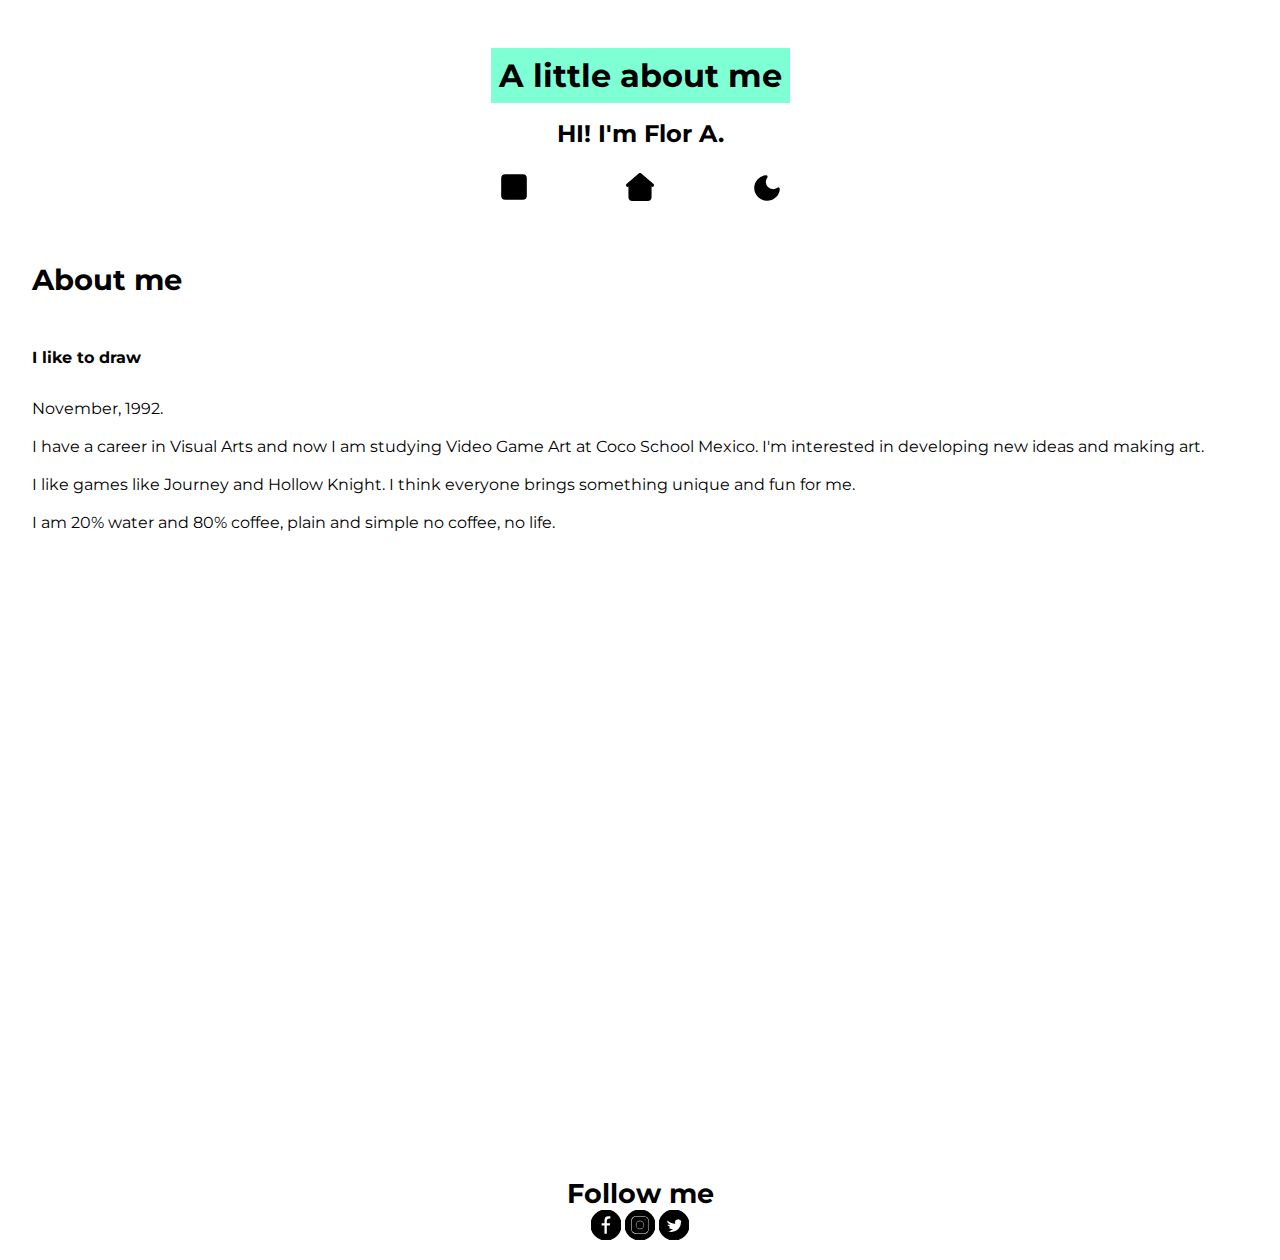
==== about.html @ a88bad45 "Estructura de Portafolio" ====
<!DOCTYPE html>
<html lang="en">
    <head>
        <meta charset="UTF-8"> 
        <link href="https://fonts.googleapis.com/css2?family=Montserrat&display=swap" rel="stylesheet">
        <title> 
          AnotherBlog
        </title> 
        <script src="dark-mode.js"></script>
        <link rel="stylesheet" href="style.css">
    </head>

    <body id= "app">
        <header id="header">
                <div class="wrapper">
                    <span>
                        <h1 id="name">
                            A little about me 
                       </h1>
                        <h2 id="tag">
                            HI! I'm Flor A.
                        </h2>
                    </span>
                </div>
                <div class="links-other">
                    <span class="links-pages">
                        <a href="art.html" alt="Projects"><svg xmlns="http://www.w3.org/2000/svg" width="30" height="30" viewBox="0 0 24 24" fill="none" stroke="#000000" stroke-width="2.5" stroke-linecap="round" stroke-linejoin="round"><rect x="3" y="3" width="18" height="18" rx="2"/><circle cx="8.5" cy="8.5" r="1.5"/><path d="M20.4 14.5L16 10 4 20"/></svg></a>
                        <a href="index.html"><svg xmlns="http://www.w3.org/2000/svg" width="30" height="30" viewBox="0 0 24 24" fill="none" stroke="#000000" stroke-width="2.5" stroke-linecap="round" stroke-linejoin="round"><path d="M20 9v11a2 2 0 0 1-2 2H6a2 2 0 0 1-2-2V9"/><path d="M9 22V12h6v10M2 10.6L12 2l10 8.6"/></svg></a>
                        <button id="dark-mode">
                            <svg xmlns="http://www.w3.org/2000/svg" width="30" height="30" viewBox="0 0 24 24" fill="none" stroke="#000000" stroke-width="2.5" stroke-linecap="round" stroke-linejoin="round"><path d="M21 12.79A9 9 0 1 1 11.21 3 7 7 0 0 0 21 12.79z"></path></svg>
                        </button>
                    </span>
                </div>
        </header>
        
        <main>       
            <section>
                <div id="container">
                    <span class="portfolio-box">
                        <h3 class="portfolio-tittle"> About me</h3>
                    </br>
                    <h4>I like to draw</h4>
                        <p class="portfolio-text">
                            November, 1992.                    
                    <br/>        
                    <br/> 
                            I have a career in Visual Arts and now I am studying Video Game Art at Coco School Mexico.
                            I'm interested in developing new ideas and making art.  
                    <br/>
                    <br/>
                            I like games like Journey and Hollow Knight. I think everyone brings something unique and fun for me.                       
                    <br/> 
                    <br/>       
                            I am 20% water and 80% coffee, plain and simple no coffee, no life.

                        </p>
                    </span>
                </div>          
        </main>

        <footer  id="footer">
            <div class= "wrapper">
                <h3 class="sm-tittle">Follow me</h3>
                <span class="social-media">
                    <a rel="noopener noreferrer" href="https://www.facebook.com/FlorAthalaG/" target="_blank">
                        <svg xmlns="http://www.w3.org/2000/svg" width="30" height="30" viewBox="0 0 24 24" fill="#000"><path d="M12 0c6.627 0 12 5.373 12 12s-5.373 12-12 12S0 18.627 0 12 5.373 0 12 0zm4 7.278V4.5h-2.286c-2.1 0-3.428 1.6-3.428 3.889v1.667H8v2.777h2.286V19.5h2.857v-6.667h2.286L16 10.056h-2.857V8.944c0-1.11.572-1.666 1.714-1.666H16z"/></svg>                    </a>
                    <a rel="noopener noreferrer" href="https://www.instagram.com/flower_a/" target="_blank">
                        <svg xmlns="http://www.w3.org/2000/svg" width="30" height="30" viewBox="0 0 24 24" fill="#000"><path d="M12 0c6.6274 0 12 5.3726 12 12s-5.3726 12-12 12S0 18.6274 0 12 5.3726 0 12 0zm3.115 4.5h-6.23c-2.5536 0-4.281 1.6524-4.3805 4.1552L4.5 8.8851v6.1996c0 1.3004.4234 2.4193 1.2702 3.2359.7582.73 1.751 1.1212 2.8818 1.1734l.2633.006h6.1694c1.3004 0 2.389-.4234 3.1754-1.1794.762-.734 1.1817-1.7576 1.2343-2.948l.0056-.2577V8.8851c0-1.2702-.4234-2.3589-1.2097-3.1452-.7338-.762-1.7575-1.1817-2.9234-1.2343l-.252-.0056zM8.9152 5.8911h6.2299c.9072 0 1.6633.2722 2.2076.8166.4713.499.7647 1.1758.8103 1.9607l.0063.2167v6.2298c0 .9375-.3327 1.6936-.877 2.2077-.499.4713-1.176.7392-1.984.7806l-.2237.0057H8.9153c-.9072 0-1.6633-.2722-2.2076-.7863-.499-.499-.7693-1.1759-.8109-2.0073l-.0057-.2306V8.885c0-.9073.2722-1.6633.8166-2.2077.4712-.4713 1.1712-.7392 1.9834-.7806l.2242-.0057h6.2299-6.2299zM12 8.0988c-2.117 0-3.871 1.7238-3.871 3.871A3.8591 3.8591 0 0 0 12 15.8408c2.1472 0 3.871-1.7541 3.871-3.871 0-2.117-1.754-3.871-3.871-3.871zm0 1.3911c1.3609 0 2.4798 1.119 2.4798 2.4799 0 1.3608-1.119 2.4798-2.4798 2.4798-1.3609 0-2.4798-1.119-2.4798-2.4798 0-1.361 1.119-2.4799 2.4798-2.4799zm4.0222-2.3589a.877.877 0 1 0 0 1.754.877.877 0 0 0 0-1.754z"/></svg>                    </a>
                    <a rel="noopener noreferrer" href="https://twitter.com/AthalaGt" target="_blank">
                        <svg xmlns="http://www.w3.org/2000/svg" width="30" height="30" viewBox="0 0 24 24" fill="#000"><path d="M12 0c6.627 0 12 5.373 12 12s-5.373 12-12 12S0 18.627 0 12 5.373 0 12 0zm3.193 7c-1.586 0-2.872 1.243-2.872 2.777 0 .217.025.43.074.633a8.251 8.251 0 0 1-5.92-2.902c-.247.41-.389.887-.389 1.397 0 .963.507 1.813 1.278 2.311a2.94 2.94 0 0 1-1.301-.348v.036c0 1.345.99 2.467 2.304 2.723a2.98 2.98 0 0 1-1.298.047c.366 1.103 1.427 1.906 2.683 1.928a5.889 5.889 0 0 1-3.567 1.19c-.231 0-.46-.014-.685-.04A8.332 8.332 0 0 0 9.903 18c5.283 0 8.172-4.231 8.172-7.901 0-.12-.002-.24-.008-.36A5.714 5.714 0 0 0 19.5 8.302a5.869 5.869 0 0 1-1.65.437 2.8 2.8 0 0 0 1.263-1.536 5.87 5.87 0 0 1-1.824.674A2.915 2.915 0 0 0 15.193 7z"/></svg>                    </a>
                </span>
            </div>
        </footer>
        
    </body>
</html>
---- style.css ----
* {
    box-sizing: border-box;
    padding: 0px;
    margin: 0px;
  }
  
  :root {
    --mar-01: 8px;
    --mar-02: 16px;
    --mar-03: 32px;
  
    --bor-01: 2px;
  
    --c-01: black;
    --c-02: white;
  
    --bg-02: aquamarine;
  }
  
  body.-dark {
    --c-01: rgb(255, 255, 255);
    --c-02: black;
  
    --bg-02: rgb(139, 46, 97);
  }
  
  body {
    padding: var(--mar-02);

    display: flex;
    flex-flow: column;
    justify-content: center;
    align-items: center;

    min-height: 140vh;
  
    font-family: "Montserrat", sans-serif;
  
    background-color: var(--c-02);
  }
  
a{
  text-decoration-line: none;
  color: currentColor;
}  

svg{
  fill: black;
  stroke: black;
}

.-dark svg {
    fill: white;
    stroke: white;
}

  main {
    display: block;
    width: 100%;

    Flex-grow: 1;
  }
  
  header {
    padding: var(--mar-01);
    margin: var(--mar-02);
  }
  
  #name {
    padding: var(--mar-01);
    margin: var(--mar-01);
  
    background-color: var(--bg-02);
  
    font-weight: bolder;
    color: var(--c-01);
  }
  
  #tag {
    padding: var(--mar-01);
    margin: var(--mar-01);

    display: flex;
    justify-content: center;
    align-items: center;
  
    color: var(--c-01);
  }
  
  .links-p {
    padding: var(--mar-01);
    margin: var(--mar-02);

    justify-content: space-between;  
    
    color: var(--c-01);
    font-weight: bolder;
    font-size: 40pt;
  }

  .links-pages{
    padding: var(--mar-01);
    margin: var(--mar-01);

    display: flex;
    justify-content: space-between; 
    align-items: center; 
    
    color: var(--c-01);
  }
  
  button {
    justify-content: space-between;
    align-items: center;
    
    border: none;
  
    background-color: var(--c-02);
    color: var(--bg-01);
  }
  
  button:hover {
    background-color: var(--bg-02);
    border: none;
  }
  
  .portfolio-menu {
    padding: var(--mar-02);
  
    color: var(--c-01);

    display: flex;
    flex-flow: column;
    justify-content: center;
    align-items: center;
  }

  h4{
    padding: var(--mar-02);
    display: flex;
  }

  .portfolio-tittle-projects{
    display: flex;
    flex-flow: column;
    justify-content: center;  
    align-items: center;

    font-size: 22pt;
    font-weight: bold;
  
    color: var(--c-01);
  }

  .portfolio-projects{
    padding: var(--mar-01);
    margin: var(--mar-03);

    display: flex;
    flex-flow: column;
    justify-content: center;  
    align-items: center;
    
    color: var(--c-01);
    font-weight: lighter;
    font-size: 20pt;
  }
  
  .portfolio-tittle {
    padding: var(--mar-02);
  
    justify-content: center;
  
    font-size: 22pt;
    font-weight: bold;
  
    color: var(--c-01);
  }
  
  .portfolio-text {
    padding: var(--mar-02);
  
    text-align: justify;
  
    color: var(--c-01);
  
    justify-content: center;
    align-items: center;
  
    color: var(--c-01);
  }
  
  .gallery{
    position: relative;
    background: none;

    justify-content: center;
  }

  .slide{
    position: absolute;
    top: 0;
    left: 0;
    width: 100%;
    height: 500px;
    display: block;
    background: none;
    opacity: 1;
    transition: 0.2s ease all;
  }

  .slide-hide{
    position: absolute;
    top: 0;
    left: 0;
    width: 100%;
    height: 500px;
    display: block;
    background: none;
    opacity: 0;
    transition: 0.2s ease all;
  }

  img{
    display: block;
    width: 100%;
    height: 100%;
    object-fit: cover;
    height: auto;
  }

  .social-media {
    padding: var(--mar-01);
    margin: var(--mar-02);

    
    justify-content: space-between;
    align-items: center;
  }

  h3.sm-tittle {
    color: var(--c-01);
        
    font-size: 20pt;
    font-size: bolder;

    justify-content: center;
    align-items: center;
  }
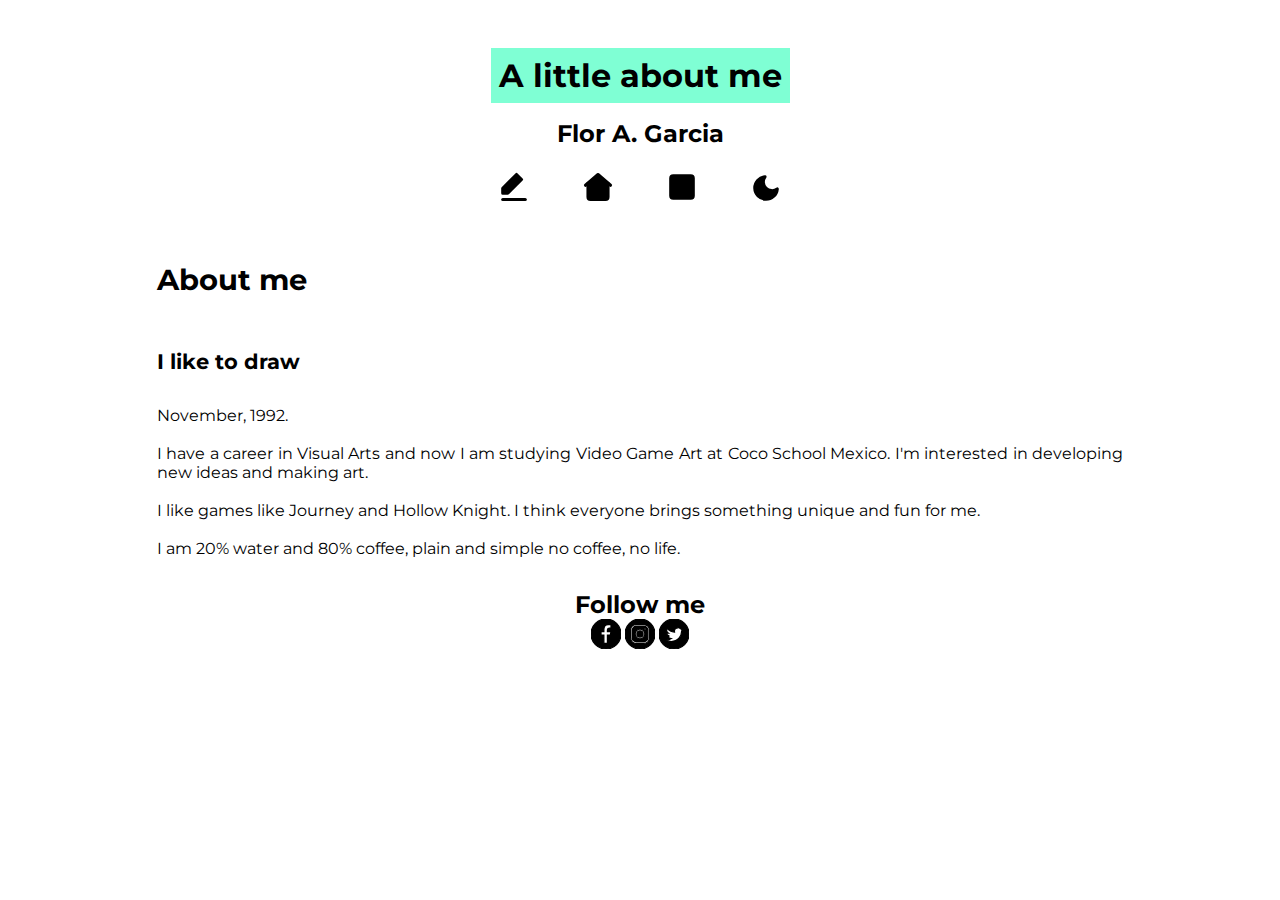
==== commit d59a7763: "Add files via upload" ====
--- a/about.html
+++ b/about.html
@@ -4,34 +4,43 @@
         <meta charset="UTF-8"> 
         <link href="https://fonts.googleapis.com/css2?family=Montserrat&display=swap" rel="stylesheet">
         <title> 
-          AnotherBlog
+           About
         </title> 
         <script src="dark-mode.js"></script>
+        <script src="local.js"></script>
+
         <link rel="stylesheet" href="style.css">
     </head>
 
     <body id= "app">
         <header id="header">
-                <div class="wrapper">
-                    <span>
-                        <h1 id="name">
-                            A little about me 
-                       </h1>
-                        <h2 id="tag">
-                            HI! I'm Flor A.
-                        </h2>
-                    </span>
+            <div class="wrapper">
+              <span>
+                <h1 id="name">
+                  A little about me 
+                </h1>
+                <h2 id="tag">
+                  Flor A. Garcia
+                </h2>
+              </span>
+            </div>
+              <div class="links-other">
+                  <span class="links-pages">
+                    <a href="about.html">
+                      <svg xmlns="http://www.w3.org/2000/svg" width="30" height="30" viewBox="0 0 24 24" fill="none" stroke="#000000" stroke-width="2.5" stroke-linecap="round" stroke-linejoin="round"><polygon points="14 2 18 6 7 17 3 17 3 13 14 2"></polygon><line x1="3" y1="22" x2="21" y2="22"></line></svg>
+                    </a>
+                    <a href="index.html">
+                      <svg xmlns="http://www.w3.org/2000/svg" width="30" height="30" viewBox="0 0 24 24" fill="none" stroke="#000000" stroke-width="2.5" stroke-linecap="round" stroke-linejoin="round"><path d="M20 9v11a2 2 0 0 1-2 2H6a2 2 0 0 1-2-2V9"/><path d="M9 22V12h6v10M2 10.6L12 2l10 8.6"/></svg>
+                    </a>
+                    <a href="art.html">
+                        <svg xmlns="http://www.w3.org/2000/svg" width="30" height="30" viewBox="0 0 24 24" fill="none" stroke="#000000" stroke-width="2.5" stroke-linecap="round" stroke-linejoin="round"><rect x="3" y="3" width="18" height="18" rx="2"/><circle cx="8.5" cy="8.5" r="1.5"/><path d="M20.4 14.5L16 10 4 20"/></svg>
+                    </a>
+                      <button id="dark-mode">
+                      <svg xmlns="http://www.w3.org/2000/svg" width="30" height="30" viewBox="0 0 24 24" fill="none" stroke="#000000" stroke-width="2.5" stroke-linecap="round" stroke-linejoin="round"><path d="M21 12.79A9 9 0 1 1 11.21 3 7 7 0 0 0 21 12.79z"></path></svg>
+                    </button>
+                  </span>
                 </div>
-                <div class="links-other">
-                    <span class="links-pages">
-                        <a href="art.html" alt="Projects"><svg xmlns="http://www.w3.org/2000/svg" width="30" height="30" viewBox="0 0 24 24" fill="none" stroke="#000000" stroke-width="2.5" stroke-linecap="round" stroke-linejoin="round"><rect x="3" y="3" width="18" height="18" rx="2"/><circle cx="8.5" cy="8.5" r="1.5"/><path d="M20.4 14.5L16 10 4 20"/></svg></a>
-                        <a href="index.html"><svg xmlns="http://www.w3.org/2000/svg" width="30" height="30" viewBox="0 0 24 24" fill="none" stroke="#000000" stroke-width="2.5" stroke-linecap="round" stroke-linejoin="round"><path d="M20 9v11a2 2 0 0 1-2 2H6a2 2 0 0 1-2-2V9"/><path d="M9 22V12h6v10M2 10.6L12 2l10 8.6"/></svg></a>
-                        <button id="dark-mode">
-                            <svg xmlns="http://www.w3.org/2000/svg" width="30" height="30" viewBox="0 0 24 24" fill="none" stroke="#000000" stroke-width="2.5" stroke-linecap="round" stroke-linejoin="round"><path d="M21 12.79A9 9 0 1 1 11.21 3 7 7 0 0 0 21 12.79z"></path></svg>
-                        </button>
-                    </span>
-                </div>
-        </header>
+          </header>
         
         <main>       
             <section>
@@ -52,7 +61,6 @@
                     <br/> 
                     <br/>       
                             I am 20% water and 80% coffee, plain and simple no coffee, no life.
-
                         </p>
                     </span>
                 </div>          
--- a/style.css
+++ b/style.css
@@ -32,7 +32,7 @@
     justify-content: center;
     align-items: center;
 
-    min-height: 140vh;
+    min-height: 75vh;
   
     font-family: "Montserrat", sans-serif;
   
@@ -56,9 +56,9 @@
 
   main {
     display: block;
-    width: 100%;
-
-    Flex-grow: 1;
+    width: 80%;
+
+    flex-grow: .5;
   }
   
   header {
@@ -138,6 +138,11 @@
   h4{
     padding: var(--mar-02);
     display: flex;
+
+    font-size: 16pt;
+    font-weight: bold;
+
+    color: var(--c-01);
   }
 
   .portfolio-tittle-projects{
@@ -229,10 +234,15 @@
     height: auto;
   }
 
+  footer{
+    padding: var(--mar-02);
+
+    max-width: 80%;
+  }
+  
   .social-media {
-    padding: var(--mar-01);
+    padding: var(--mar-02);
     margin: var(--mar-02);
-
     
     justify-content: space-between;
     align-items: center;
@@ -241,11 +251,11 @@
   h3.sm-tittle {
     color: var(--c-01);
         
-    font-size: 20pt;
+    font-size: 18pt;
     font-size: bolder;
 
-    justify-content: center;
-    align-items: center;
+    display: flex;
+    justify-content: center;
   }
   
  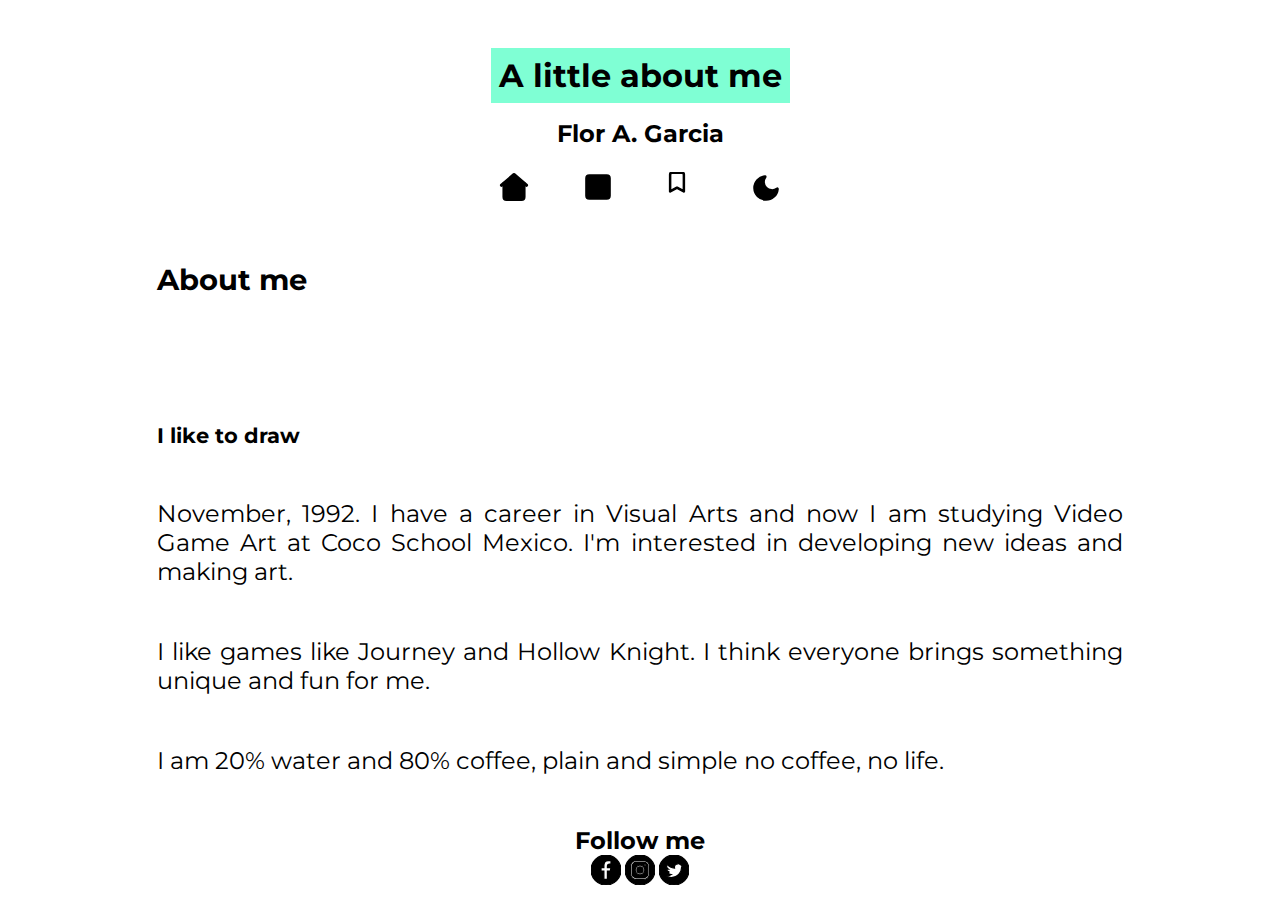
==== commit 668ad446: "Add files via upload" ====
--- a/about.html
+++ b/about.html
@@ -26,14 +26,14 @@
             </div>
               <div class="links-other">
                   <span class="links-pages">
-                    <a href="about.html">
-                      <svg xmlns="http://www.w3.org/2000/svg" width="30" height="30" viewBox="0 0 24 24" fill="none" stroke="#000000" stroke-width="2.5" stroke-linecap="round" stroke-linejoin="round"><polygon points="14 2 18 6 7 17 3 17 3 13 14 2"></polygon><line x1="3" y1="22" x2="21" y2="22"></line></svg>
-                    </a>
                     <a href="index.html">
                       <svg xmlns="http://www.w3.org/2000/svg" width="30" height="30" viewBox="0 0 24 24" fill="none" stroke="#000000" stroke-width="2.5" stroke-linecap="round" stroke-linejoin="round"><path d="M20 9v11a2 2 0 0 1-2 2H6a2 2 0 0 1-2-2V9"/><path d="M9 22V12h6v10M2 10.6L12 2l10 8.6"/></svg>
                     </a>
                     <a href="art.html">
                         <svg xmlns="http://www.w3.org/2000/svg" width="30" height="30" viewBox="0 0 24 24" fill="none" stroke="#000000" stroke-width="2.5" stroke-linecap="round" stroke-linejoin="round"><rect x="3" y="3" width="18" height="18" rx="2"/><circle cx="8.5" cy="8.5" r="1.5"/><path d="M20.4 14.5L16 10 4 20"/></svg>
+                    </a>
+                    <a href="cv.html">
+                      <svg xmlns="http://www.w3.org/2000/svg" width="30" height="30" fill="none" class="bi bi-bookmark" viewBox="0 0 24 24"> <path d="M2 2a2 2 0 0 1 2-2h8a2 2 0 0 1 2 2v13.5a.5.5 0 0 1-.777.416L8 13.101l-5.223 2.815A.5.5 0 0 1 2 15.5V2zm2-1a1 1 0 0 0-1 1v12.566l4.723-2.482a.5.5 0 0 1 .554 0L13 14.566V2a1 1 0 0 0-1-1H4z"/></svg>
                     </a>
                       <button id="dark-mode">
                       <svg xmlns="http://www.w3.org/2000/svg" width="30" height="30" viewBox="0 0 24 24" fill="none" stroke="#000000" stroke-width="2.5" stroke-linecap="round" stroke-linejoin="round"><path d="M21 12.79A9 9 0 1 1 11.21 3 7 7 0 0 0 21 12.79z"></path></svg>
@@ -47,24 +47,31 @@
                 <div id="container">
                     <span class="portfolio-box">
                         <h3 class="portfolio-tittle"> About me</h3>
-                    </br>
+                        <p class="portfolio-text">
+                      </br>
+                      <p class="portfolio-text">
                     <h4>I like to draw</h4>
-                        <p class="portfolio-text">
-                            November, 1992.                    
-                    <br/>        
+                          </p>                 
                     <br/> 
+                    <p class="portfolio-text">
+                          November, 1992.  
                             I have a career in Visual Arts and now I am studying Video Game Art at Coco School Mexico.
                             I'm interested in developing new ideas and making art.  
+                          </p>
+
                     <br/>
-                    <br/>
-                            I like games like Journey and Hollow Knight. I think everyone brings something unique and fun for me.                       
-                    <br/> 
-                    <br/>       
+                    <p class="portfolio-text">
+                            I like games like Journey and Hollow Knight. I think everyone brings something unique and fun for me. 
+                          </p>          
+                    <br/>    
+                    <p class="portfolio-text">   
                             I am 20% water and 80% coffee, plain and simple no coffee, no life.
                         </p>
                     </span>
                 </div>          
         </main>
+
+        <br/>    
 
         <footer  id="footer">
             <div class= "wrapper">
--- a/style.css
+++ b/style.css
@@ -188,56 +188,96 @@
     text-align: justify;
   
     color: var(--c-01);
-  
-    justify-content: center;
-    align-items: center;
-  
-    color: var(--c-01);
-  }
-  
-  .gallery{
-    position: relative;
-    background: none;
-
-    justify-content: center;
-  }
-
-  .slide{
-    position: absolute;
-    top: 0;
-    left: 0;
-    width: 100%;
-    height: 500px;
-    display: block;
-    background: none;
-    opacity: 1;
-    transition: 0.2s ease all;
-  }
-
-  .slide-hide{
-    position: absolute;
-    top: 0;
-    left: 0;
-    width: 100%;
-    height: 500px;
-    display: block;
-    background: none;
-    opacity: 0;
-    transition: 0.2s ease all;
-  }
-
-  img{
-    display: block;
+    font-size: 18pt;
+
+    justify-content: center;
+    align-items: center;
+  
+    color: var(--c-01);
+  }
+  
+  .gallery {
+    display: grid;
+    grid-template-columns: repeat(8, 1fr);
+    grid-template-rows: repeat(8, 5vw);
+    grid-gap: 15px;
+}
+  
+  .gallery-img {
     width: 100%;
     height: 100%;
     object-fit: cover;
-    height: auto;
-  }
-
+  }
+
+.gallery2{
+  display: list-item;
+    grid-template-columns: repeat(8, 1fr);
+    grid-template-rows: repeat(2, 9vw);
+    grid-gap: 18 px;
+}
+
+.gallery__item--1 {
+    grid-column-start: 1;
+    grid-column-end: 3;
+    grid-row-start: 1;
+    grid-row-end: 3;
+}
+
+.gallery__item--2 {
+  grid-column-start: 3;
+  grid-column-end: 5;
+  grid-row-start: 1;
+  grid-row-end: 3;
+}
+
+.gallery__item--3 {
+  grid-column-start: 5;
+  grid-column-end: 9;
+  grid-row-start: 1;
+  grid-row-end: 6;
+}
+
+.gallery__item--4 {
+  grid-column-start: 1;
+  grid-column-end: 5;
+  grid-row-start: 3;
+  grid-row-end: 6;
+}
+
+.gallery__item--5 {
+  grid-column-start: 1;
+  grid-column-end: 5;
+  grid-row-start: 6;
+  grid-row-end: 9;
+}
+
+.gallery__item--6 {
+  grid-column-start: 5;
+  grid-column-end: 9;
+  grid-row-start: 6;
+  grid-row-end: 9;
+}
+
+#links-projects{
+  padding: var(--mar-01);
+  margin: var(--mar-01);
+
+  justify-content: space-between;
+  align-items: center;
+
+  color: var(--c-01);
+}
   footer{
     padding: var(--mar-02);
-
     max-width: 80%;
+  }
+
+  #back{
+    padding: var(--mar-02);
+    margin: var(--mar-02);
+    
+    justify-content: space-between;
+    align-items: center;
   }
   
   .social-media {
